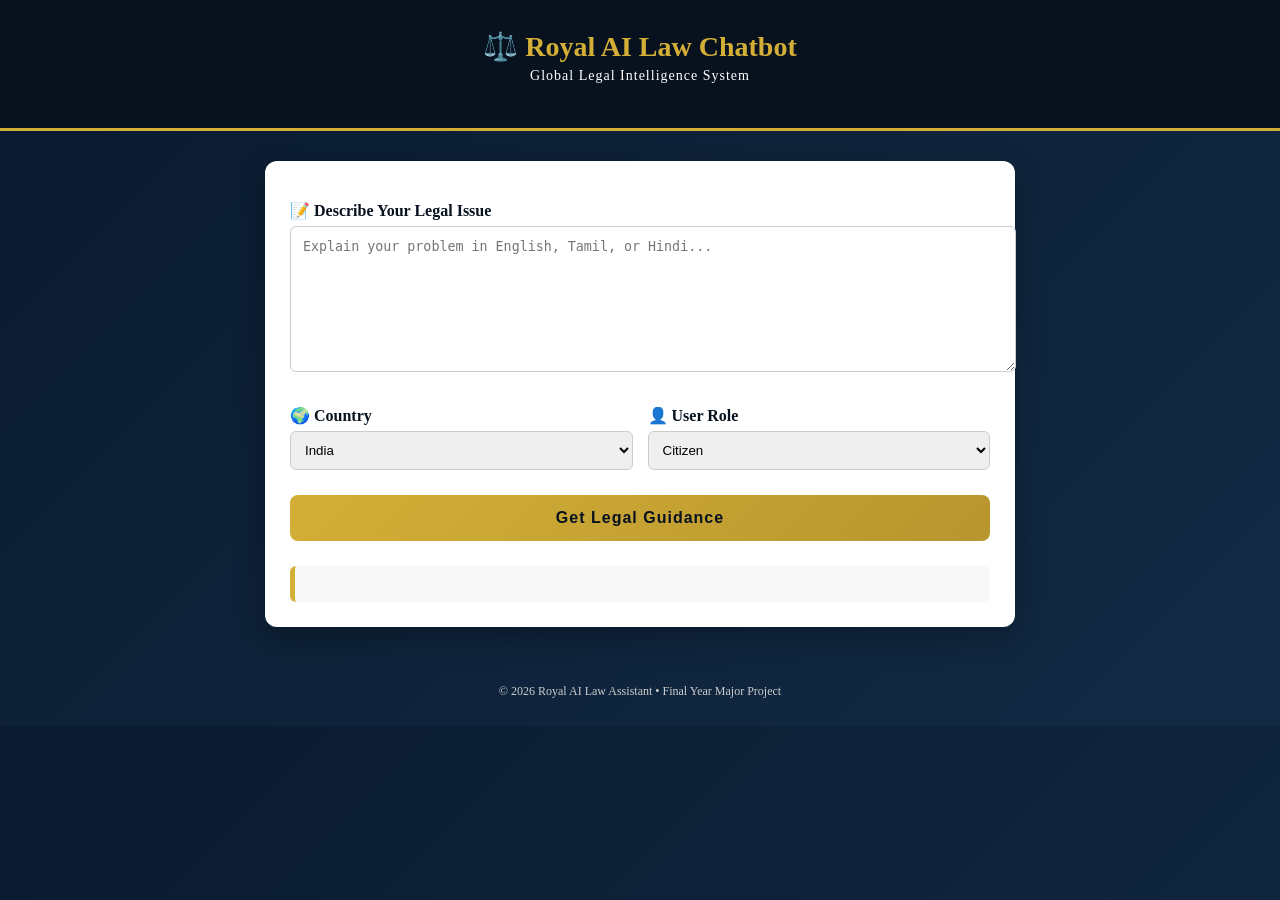
==== ai-law-chatbot-website/index.html @ 2a5602bd "Royal AI Law Chatbot website" ====
<!DOCTYPE html>
<html lang="en">
<head>
    <meta charset="UTF-8">
    <title>Royal AI Law Chatbot</title>
    <meta name="viewport" content="width=device-width, initial-scale=1.0">
    <link rel="stylesheet" href="style.css">
</head>
<body>

<header class="header">
    <h1>⚖️ Royal AI Law Chatbot</h1>
    <p>Global Legal Intelligence System</p>
</header>

<main class="card">
    <label>📝 Describe Your Legal Issue</label>
    <textarea id="userInput" placeholder="Explain your problem in English, Tamil, or Hindi..."></textarea>

    <div class="row">
        <div>
            <label>🌍 Country</label>
            <select id="country">
                <option value="india">India</option>
                <option value="usa">USA</option>
                <option value="uk">UK</option>
            </select>
        </div>

        <div>
            <label>👤 User Role</label>
            <select id="role">
                <option value="citizen">Citizen</option>
                <option value="lawyer">Lawyer</option>
                <option value="accused">Accused</option>
            </select>
        </div>
    </div>

    <button onclick="sendQuery()">Get Legal Guidance</button>

    <section id="result" class="result-box"></section>
</main>

<footer class="footer">
    <p>© 2026 Royal AI Law Assistant • Final Year Major Project</p>
</footer>

<script src="script.js"></script>
</body>
</html>
---- ai-law-chatbot-website/style.css ----
body {
    margin: 0;
    font-family: "Segoe UI", serif;
    background: linear-gradient(135deg, #0a1a2f, #122b45);
    color: #fff;
}

.header {
    text-align: center;
    padding: 30px 20px;
    background: #08121f;
    border-bottom: 3px solid #d4af37;
}

.header h1 {
    margin: 0;
    font-size: 28px;
    color: #d4af37;
}

.header p {
    margin-top: 5px;
    font-size: 14px;
    letter-spacing: 1px;
}

.card {
    max-width: 700px;
    margin: 30px auto;
    background: #ffffff;
    color: #000;
    padding: 25px;
    border-radius: 12px;
    box-shadow: 0 10px 30px rgba(0,0,0,0.3);
}

label {
    font-weight: 600;
    margin-top: 15px;
    display: block;
    color: #08121f;
}

textarea {
    width: 100%;
    min-height: 120px;
    padding: 12px;
    border-radius: 6px;
    border: 1px solid #ccc;
    margin-top: 6px;
    resize: vertical;
}

.row {
    display: flex;
    gap: 15px;
    margin-top: 15px;
}

.row div {
    flex: 1;
}

select {
    width: 100%;
    padding: 10px;
    border-radius: 6px;
    border: 1px solid #ccc;
    margin-top: 6px;
}

button {
    width: 100%;
    margin-top: 25px;
    padding: 14px;
    background: linear-gradient(135deg, #d4af37, #b8962e);
    color: #08121f;
    border: none;
    border-radius: 8px;
    font-size: 16px;
    font-weight: bold;
    cursor: pointer;
    letter-spacing: 1px;
}

button:hover {
    background: linear-gradient(135deg, #e6c75a, #c9a63a);
}

.result-box {
    margin-top: 25px;
    padding: 18px;
    background: #f8f8f8;
    border-left: 5px solid #d4af37;
    border-radius: 6px;
    white-space: pre-wrap;
    font-size: 14px;
}

.footer {
    text-align: center;
    padding: 15px;
    font-size: 12px;
    color: #ccc;
}
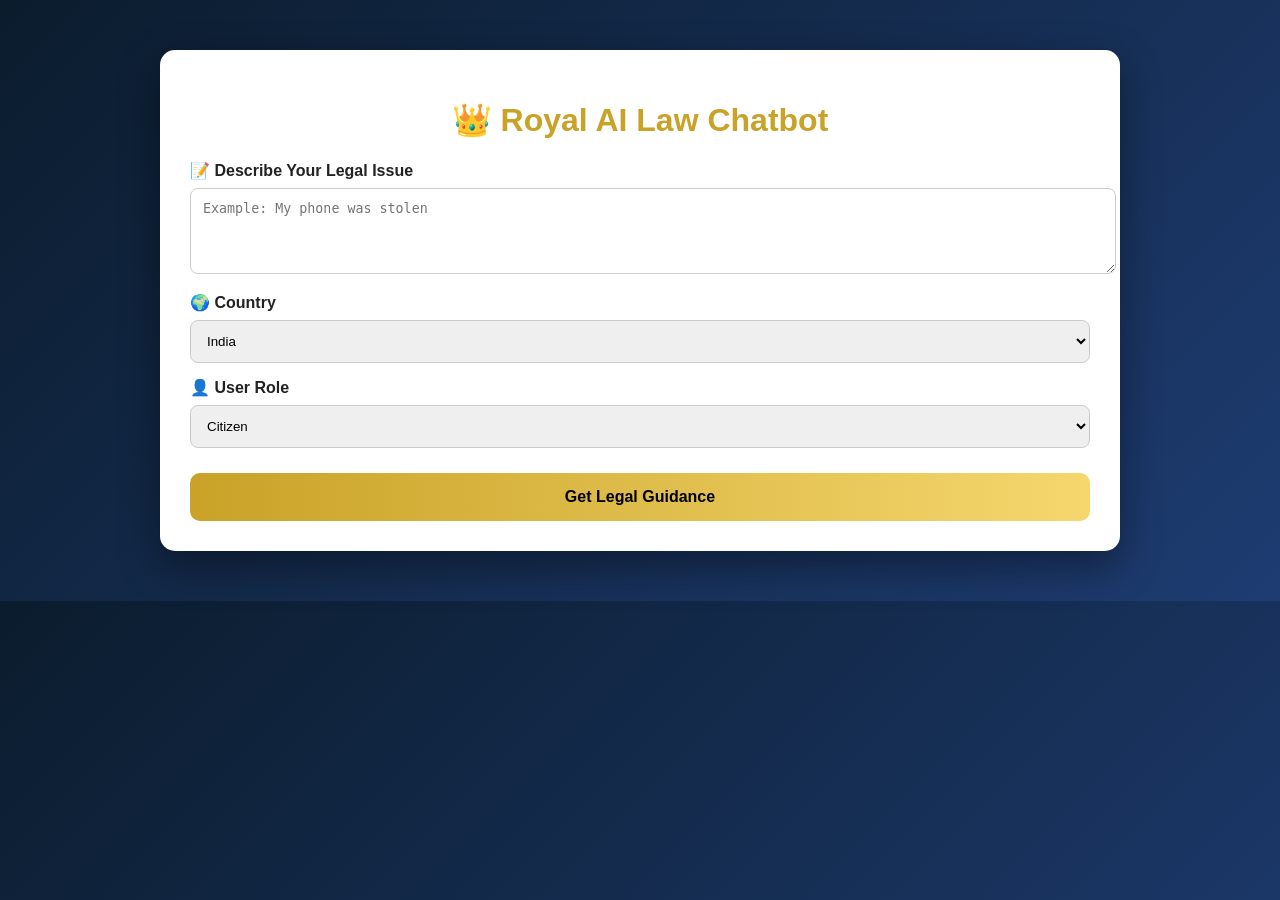
==== commit 188a13fd: "Final royal UI and frontend integration" ====
--- a/ai-law-chatbot-website/index.html
+++ b/ai-law-chatbot-website/index.html
@@ -1,51 +1,36 @@
 <!DOCTYPE html>
 <html lang="en">
 <head>
-    <meta charset="UTF-8">
-    <title>Royal AI Law Chatbot</title>
-    <meta name="viewport" content="width=device-width, initial-scale=1.0">
-    <link rel="stylesheet" href="style.css">
+  <meta charset="UTF-8" />
+  <title>Royal AI Law Chatbot</title>
+  <link rel="stylesheet" href="style.css" />
 </head>
 <body>
 
-<header class="header">
-    <h1>⚖️ Royal AI Law Chatbot</h1>
-    <p>Global Legal Intelligence System</p>
-</header>
+  <div class="container">
+    <h1>👑 Royal AI Law Chatbot</h1>
 
-<main class="card">
     <label>📝 Describe Your Legal Issue</label>
-    <textarea id="userInput" placeholder="Explain your problem in English, Tamil, or Hindi..."></textarea>
+    <textarea id="issue" rows="4" placeholder="Example: My phone was stolen"></textarea>
 
-    <div class="row">
-        <div>
-            <label>🌍 Country</label>
-            <select id="country">
-                <option value="india">India</option>
-                <option value="usa">USA</option>
-                <option value="uk">UK</option>
-            </select>
-        </div>
+    <label>🌍 Country</label>
+    <select id="country">
+      <option value="india">India</option>
+      <option value="usa">USA</option>
+      <option value="uk">UK</option>
+    </select>
 
-        <div>
-            <label>👤 User Role</label>
-            <select id="role">
-                <option value="citizen">Citizen</option>
-                <option value="lawyer">Lawyer</option>
-                <option value="accused">Accused</option>
-            </select>
-        </div>
-    </div>
+    <label>👤 User Role</label>
+    <select id="role">
+      <option value="citizen">Citizen</option>
+      <option value="lawyer">Lawyer</option>
+    </select>
 
-    <button onclick="sendQuery()">Get Legal Guidance</button>
+    <button onclick="getLegalGuidance()">Get Legal Guidance</button>
 
-    <section id="result" class="result-box"></section>
-</main>
+    <div id="result"></div>
+  </div>
 
-<footer class="footer">
-    <p>© 2026 Royal AI Law Assistant • Final Year Major Project</p>
-</footer>
-
-<script src="script.js"></script>
+  <script src="script.js"></script>
 </body>
 </html>
--- a/ai-law-chatbot-website/style.css
+++ b/ai-law-chatbot-website/style.css
@@ -1,105 +1,71 @@
 body {
-    margin: 0;
-    font-family: "Segoe UI", serif;
-    background: linear-gradient(135deg, #0a1a2f, #122b45);
-    color: #fff;
+  font-family: "Segoe UI", sans-serif;
+  background: linear-gradient(135deg, #0b1c2d, #1e3c72);
+  color: #222;
+  margin: 0;
+  padding: 0;
 }
 
-.header {
-    text-align: center;
-    padding: 30px 20px;
-    background: #08121f;
-    border-bottom: 3px solid #d4af37;
+.container {
+  max-width: 900px;
+  margin: 50px auto;
+  background: #ffffff;
+  padding: 30px;
+  border-radius: 15px;
+  box-shadow: 0 15px 40px rgba(0, 0, 0, 0.4);
 }
 
-.header h1 {
-    margin: 0;
-    font-size: 28px;
-    color: #d4af37;
+h1 {
+  text-align: center;
+  color: #c9a227;
 }
 
-.header p {
-    margin-top: 5px;
-    font-size: 14px;
-    letter-spacing: 1px;
+label {
+  font-weight: bold;
+  margin-top: 15px;
+  display: block;
+}
+
+textarea,
+select {
+  width: 100%;
+  padding: 12px;
+  margin-top: 8px;
+  border-radius: 8px;
+  border: 1px solid #ccc;
+}
+
+button {
+  margin-top: 25px;
+  width: 100%;
+  padding: 15px;
+  background: linear-gradient(90deg, #c9a227, #f5d76e);
+  border: none;
+  color: #000;
+  font-size: 16px;
+  font-weight: bold;
+  border-radius: 10px;
+  cursor: pointer;
+}
+
+button:hover {
+  background: linear-gradient(90deg, #f5d76e, #c9a227);
 }
 
 .card {
-    max-width: 700px;
-    margin: 30px auto;
-    background: #ffffff;
-    color: #000;
-    padding: 25px;
-    border-radius: 12px;
-    box-shadow: 0 10px 30px rgba(0,0,0,0.3);
+  background: #f9f9f9;
+  margin-top: 30px;
+  padding: 20px;
+  border-radius: 12px;
+  border-left: 6px solid #c9a227;
 }
 
-label {
-    font-weight: 600;
-    margin-top: 15px;
-    display: block;
-    color: #08121f;
+.card h3 {
+  color: #1e3c72;
 }
 
-textarea {
-    width: 100%;
-    min-height: 120px;
-    padding: 12px;
-    border-radius: 6px;
-    border: 1px solid #ccc;
-    margin-top: 6px;
-    resize: vertical;
-}
-
-.row {
-    display: flex;
-    gap: 15px;
-    margin-top: 15px;
-}
-
-.row div {
-    flex: 1;
-}
-
-select {
-    width: 100%;
-    padding: 10px;
-    border-radius: 6px;
-    border: 1px solid #ccc;
-    margin-top: 6px;
-}
-
-button {
-    width: 100%;
-    margin-top: 25px;
-    padding: 14px;
-    background: linear-gradient(135deg, #d4af37, #b8962e);
-    color: #08121f;
-    border: none;
-    border-radius: 8px;
-    font-size: 16px;
-    font-weight: bold;
-    cursor: pointer;
-    letter-spacing: 1px;
-}
-
-button:hover {
-    background: linear-gradient(135deg, #e6c75a, #c9a63a);
-}
-
-.result-box {
-    margin-top: 25px;
-    padding: 18px;
-    background: #f8f8f8;
-    border-left: 5px solid #d4af37;
-    border-radius: 6px;
-    white-space: pre-wrap;
-    font-size: 14px;
-}
-
-.footer {
-    text-align: center;
-    padding: 15px;
-    font-size: 12px;
-    color: #ccc;
+.error {
+  color: red;
+  margin-top: 20px;
+  font-weight: bold;
 }
